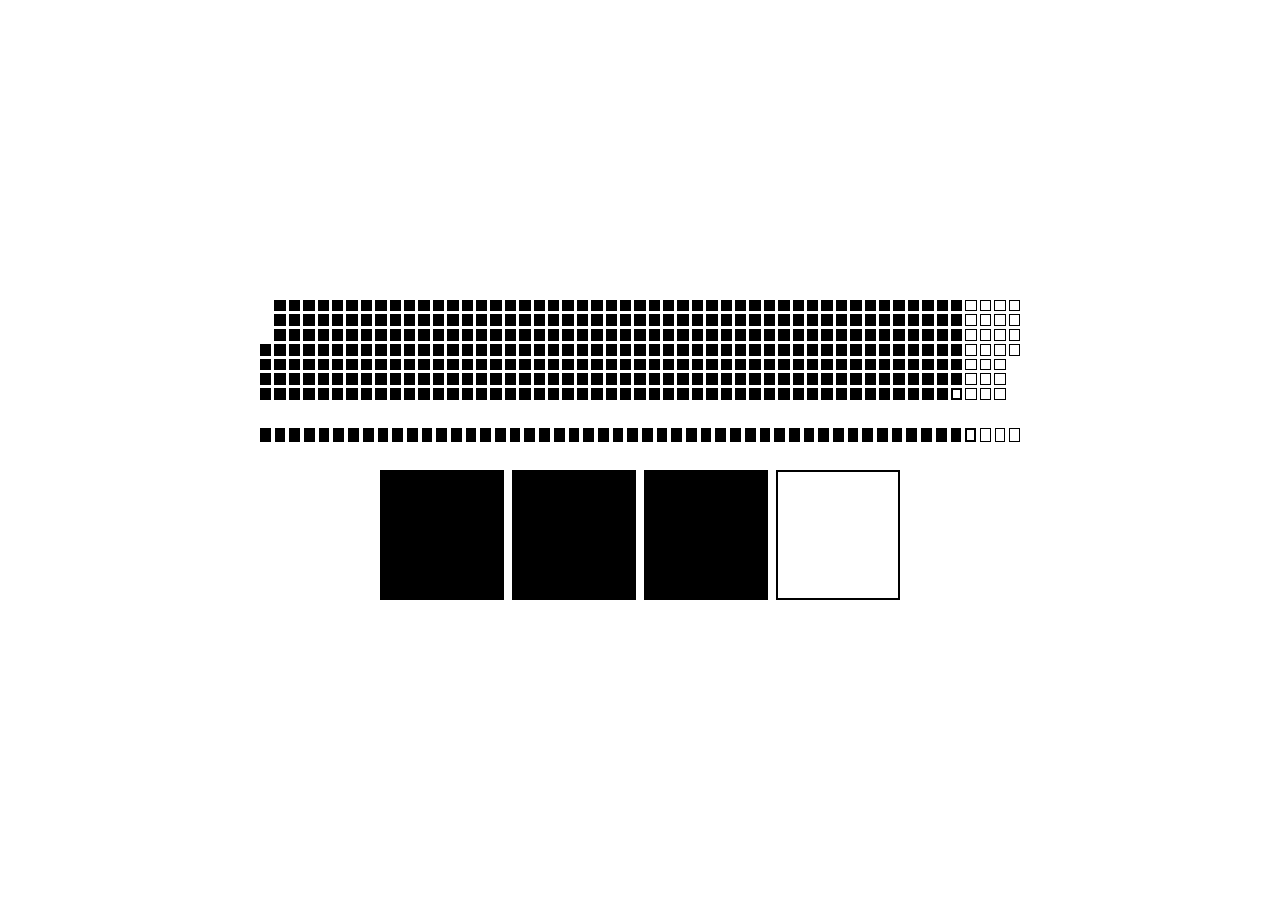
==== index.html @ 4dd5c766 "init: black & white 2026 year tracker" ====
<!DOCTYPE html>
<html lang="ru">
<head>
<meta charset="utf-8">
<meta name="viewport" content="width=device-width, initial-scale=1">
<title>2026</title>
<style>
  :root {
    --ink: #000;
    --paper: #fff;
    --line: #000;
  }
  * { box-sizing: border-box; }
  html, body {
    margin: 0;
    padding: 0;
    background: var(--paper);
    color: var(--ink);
    font-family: -apple-system, BlinkMacSystemFont, "Segoe UI", Helvetica, Arial, sans-serif;
  }
  body {
    min-height: 100vh;
    display: flex;
    align-items: center;
    justify-content: center;
    padding: 24px 16px;
  }
  .wrap {
    width: 100%;
    max-width: 760px;
    display: flex;
    flex-direction: column;
    gap: 28px;
    align-items: stretch;
  }
  .row {
    display: grid;
    gap: 3px;
    width: 100%;
  }
  .days {
    grid-template-columns: repeat(53, 1fr);
    grid-auto-rows: 1fr;
    aspect-ratio: 53 / 7;
  }
  .weeks {
    grid-template-columns: repeat(52, 1fr);
    aspect-ratio: 52 / 1;
    gap: 4px;
  }
  .quarters {
    grid-template-columns: repeat(4, 1fr);
    aspect-ratio: 4 / 1;
    gap: 8px;
    max-width: 520px;
    margin: 0 auto;
    width: 100%;
  }
  .cell {
    background: var(--paper);
    border: 1px solid var(--line);
    width: 100%;
    height: 100%;
  }
  .cell.empty {
    border: none;
    background: transparent;
  }
  .cell.past {
    background: var(--ink);
    border-color: var(--ink);
  }
  .cell.now {
    background: var(--paper);
    border: 2px solid var(--ink);
  }
  @media (max-width: 480px) {
    .row { gap: 2px; }
    .weeks { gap: 3px; }
    .quarters { gap: 6px; }
    .cell.now { border-width: 1.5px; }
  }
</style>
</head>
<body>
  <div class="wrap">
    <div id="days" class="row days"></div>
    <div id="weeks" class="row weeks"></div>
    <div id="quarters" class="row quarters"></div>
  </div>

<script>
(function () {
  var YEAR = 2026;
  var today = new Date();
  today.setHours(0, 0, 0, 0);

  var startOfYear = new Date(YEAR, 0, 1);
  startOfYear.setHours(0, 0, 0, 0);
  var endOfYear = new Date(YEAR + 1, 0, 1);
  var totalDays = Math.round((endOfYear - startOfYear) / 86400000); // 365 or 366

  // ---------- DAYS GRID: 53 columns x 7 rows, column-major ----------
  // Column = ISO-like week column, row = day-of-week (Mon..Sun = 0..6)
  var daysEl = document.getElementById('days');
  var jan1Dow = (startOfYear.getDay() + 6) % 7; // 0 = Mon ... 6 = Sun
  var totalCells = 53 * 7;
  // Build rows: row 0..6, each row holds 53 cells in left-to-right order.
  var rowFrags = [];
  for (var r = 0; r < 7; r++) rowFrags.push([]);

  for (var col = 0; col < 53; col++) {
    for (var row = 0; row < 7; row++) {
      // dayIndex within the year (0-based) for this (col,row), or -1 if outside
      var idx = col * 7 + row - jan1Dow;
      if (idx < 0 || idx >= totalDays) {
        rowFrags[row].push({ empty: true });
      } else {
        var d = new Date(YEAR, 0, 1 + idx);
        d.setHours(0, 0, 0, 0);
        var cls = '';
        if (d.getTime() < today.getTime()) cls = 'past';
        else if (d.getTime() === today.getTime()) cls = 'now';
        rowFrags[row].push({ empty: false, cls: cls });
      }
    }
  }
  // Now write in row-major order so CSS grid reads rows left-to-right.
  var html = '';
  for (var r2 = 0; r2 < 7; r2++) {
    for (var c2 = 0; c2 < 53; c2++) {
      var info = rowFrags[r2][c2];
      if (info.empty) {
        html += '<div class="cell empty"></div>';
      } else {
        html += '<div class="cell' + (info.cls ? ' ' + info.cls : '') + '"></div>';
      }
    }
  }
  daysEl.innerHTML = html;

  // ---------- WEEKS GRID: 52 cells, one per week ----------
  // Week n (0-based) covers days [n*7 .. n*7+6] from Jan 1.
  var weeksEl = document.getElementById('weeks');
  var weeksHtml = '';
  for (var w = 0; w < 52; w++) {
    var weekStart = new Date(YEAR, 0, 1 + w * 7);
    weekStart.setHours(0, 0, 0, 0);
    var weekEnd = new Date(YEAR, 0, 1 + w * 7 + 6);
    weekEnd.setHours(0, 0, 0, 0);
    var wcls = '';
    if (weekEnd.getTime() < today.getTime()) wcls = 'past';
    else if (today.getTime() >= weekStart.getTime() && today.getTime() <= weekEnd.getTime()) wcls = 'now';
    weeksHtml += '<div class="cell' + (wcls ? ' ' + wcls : '') + '"></div>';
  }
  weeksEl.innerHTML = weeksHtml;

  // ---------- QUARTERS: 4 cells ----------
  var quartersEl = document.getElementById('quarters');
  var qBoundaries = [
    [new Date(YEAR, 0, 1), new Date(YEAR, 2, 31)],
    [new Date(YEAR, 3, 1), new Date(YEAR, 5, 30)],
    [new Date(YEAR, 6, 1), new Date(YEAR, 8, 30)],
    [new Date(YEAR, 9, 1), new Date(YEAR, 11, 31)]
  ];
  var qHtml = '';
  for (var q = 0; q < 4; q++) {
    var qs = qBoundaries[q][0]; qs.setHours(0,0,0,0);
    var qe = qBoundaries[q][1]; qe.setHours(0,0,0,0);
    var qcls = '';
    if (qe.getTime() < today.getTime()) qcls = 'past';
    else if (today.getTime() >= qs.getTime() && today.getTime() <= qe.getTime()) qcls = 'now';
    qHtml += '<div class="cell' + (qcls ? ' ' + qcls : '') + '"></div>';
  }
  quartersEl.innerHTML = qHtml;
})();
</script>
</body>
</html>
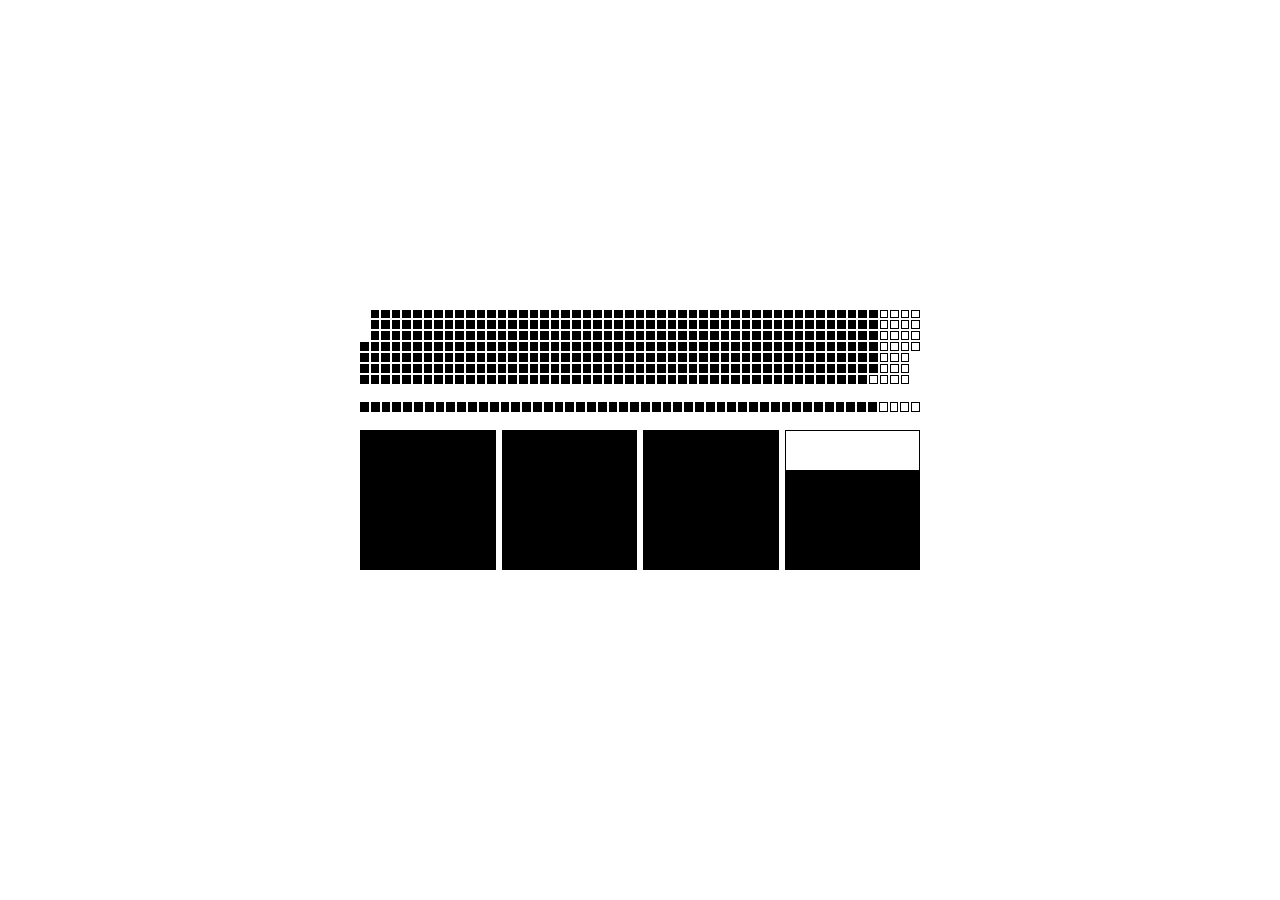
==== commit 7b156683: "add analog MSK clock page; refine year tracker (smaller cells, partial-fill quarters, year %, auto y" ====
--- a/index.html
+++ b/index.html
@@ -3,12 +3,11 @@
 <head>
 <meta charset="utf-8">
 <meta name="viewport" content="width=device-width, initial-scale=1">
-<title>2026</title>
+<title>Year tracker</title>
 <style>
   :root {
     --ink: #000;
     --paper: #fff;
-    --line: #000;
   }
   * { box-sizing: border-box; }
   html, body {
@@ -23,62 +22,80 @@
     display: flex;
     align-items: center;
     justify-content: center;
-    padding: 24px 16px;
+    padding: 20px 14px;
   }
   .wrap {
     width: 100%;
-    max-width: 760px;
+    max-width: 560px;
     display: flex;
     flex-direction: column;
-    gap: 28px;
+    gap: 18px;
     align-items: stretch;
   }
   .row {
     display: grid;
-    gap: 3px;
     width: 100%;
   }
   .days {
     grid-template-columns: repeat(53, 1fr);
     grid-auto-rows: 1fr;
     aspect-ratio: 53 / 7;
+    gap: 2px;
   }
   .weeks {
     grid-template-columns: repeat(52, 1fr);
     aspect-ratio: 52 / 1;
-    gap: 4px;
+    gap: 2px;
+  }
+  .hours {
+    grid-template-columns: repeat(24, 1fr);
+    aspect-ratio: 24 / 1;
+    gap: 3px;
   }
   .quarters {
     grid-template-columns: repeat(4, 1fr);
     aspect-ratio: 4 / 1;
-    gap: 8px;
-    max-width: 520px;
-    margin: 0 auto;
-    width: 100%;
+    gap: 6px;
   }
   .cell {
     background: var(--paper);
-    border: 1px solid var(--line);
+    border: 1px solid var(--ink);
     width: 100%;
     height: 100%;
-  }
-  .cell.empty {
-    border: none;
-    background: transparent;
-  }
+    position: relative;
+    overflow: hidden;
+  }
+  .cell.empty { border: none; background: transparent; }
   .cell.past {
     background: var(--ink);
     border-color: var(--ink);
   }
   .cell.now {
     background: var(--paper);
-    border: 2px solid var(--ink);
+    border: 1.5px solid var(--ink);
+  }
+  /* Partial-fill cells (quarters, current hour): solid border + inner fill */
+  .cell.partial { background: var(--paper); }
+  .cell.partial > i {
+    position: absolute;
+    left: 0;
+    right: 0;
+    bottom: 0;
+    background: var(--ink);
+    display: block;
+  }
+  .percent {
+    text-align: center;
+    font-size: 13px;
+    letter-spacing: 0.04em;
+    font-variant-numeric: tabular-nums;
+    margin-top: 2px;
   }
   @media (max-width: 480px) {
-    .row { gap: 2px; }
-    .weeks { gap: 3px; }
-    .quarters { gap: 6px; }
-    .cell.now { border-width: 1.5px; }
+    .wrap { gap: 14px; }
+    .days, .weeks { gap: 1.5px; }
+    .quarters { gap: 4px; }
+    .hours { gap: 2px; }
   }
 </style>
 </head>
@@ -87,92 +104,153 @@
     <div id="days" class="row days"></div>
     <div id="weeks" class="row weeks"></div>
     <div id="quarters" class="row quarters"></div>
+    <div id="percent" class="percent"></div>
   </div>
 
 <script>
 (function () {
-  var YEAR = 2026;
-  var today = new Date();
-  today.setHours(0, 0, 0, 0);
-
-  var startOfYear = new Date(YEAR, 0, 1);
-  startOfYear.setHours(0, 0, 0, 0);
-  var endOfYear = new Date(YEAR + 1, 0, 1);
-  var totalDays = Math.round((endOfYear - startOfYear) / 86400000); // 365 or 366
-
-  // ---------- DAYS GRID: 53 columns x 7 rows, column-major ----------
-  // Column = ISO-like week column, row = day-of-week (Mon..Sun = 0..6)
-  var daysEl = document.getElementById('days');
-  var jan1Dow = (startOfYear.getDay() + 6) % 7; // 0 = Mon ... 6 = Sun
-  var totalCells = 53 * 7;
-  // Build rows: row 0..6, each row holds 53 cells in left-to-right order.
-  var rowFrags = [];
-  for (var r = 0; r < 7; r++) rowFrags.push([]);
-
-  for (var col = 0; col < 53; col++) {
-    for (var row = 0; row < 7; row++) {
-      // dayIndex within the year (0-based) for this (col,row), or -1 if outside
-      var idx = col * 7 + row - jan1Dow;
-      if (idx < 0 || idx >= totalDays) {
-        rowFrags[row].push({ empty: true });
+  function startOfDay(d) {
+    var x = new Date(d);
+    x.setHours(0, 0, 0, 0);
+    return x;
+  }
+
+  // Get current Moscow time as a plain object {y,m,d,h,min}
+  // Uses Intl to read parts in Europe/Moscow regardless of host TZ.
+  function moscowNow() {
+    var fmt = new Intl.DateTimeFormat('en-GB', {
+      timeZone: 'Europe/Moscow',
+      year: 'numeric', month: '2-digit', day: '2-digit',
+      hour: '2-digit', minute: '2-digit', second: '2-digit',
+      hour12: false
+    });
+    var parts = {};
+    fmt.formatToParts(new Date()).forEach(function (p) {
+      if (p.type !== 'literal') parts[p.type] = p.value;
+    });
+    return {
+      year: +parts.year,
+      month: +parts.month,   // 1..12
+      day: +parts.day,       // 1..31
+      hour: +parts.hour % 24,
+      minute: +parts.minute,
+      second: +parts.second
+    };
+  }
+
+  function render() {
+    var msk = moscowNow();
+    var YEAR = msk.year;
+    // "Today" anchored to Moscow date — used for marking past/current days.
+    var today = new Date(YEAR, msk.month - 1, msk.day);
+    today.setHours(0, 0, 0, 0);
+
+    var startOfYear = new Date(YEAR, 0, 1); startOfYear.setHours(0, 0, 0, 0);
+    var endOfYear = new Date(YEAR + 1, 0, 1);
+    var totalDays = Math.round((endOfYear - startOfYear) / 86400000);
+
+    // Days passed (whole days completed) + fraction of current day by MSK clock.
+    var daysCompleted = Math.round((today - startOfYear) / 86400000);
+    var dayFrac = (msk.hour * 3600 + msk.minute * 60 + msk.second) / 86400;
+    var yearProgress = (daysCompleted + dayFrac) / totalDays;
+
+    // ---------- DAYS GRID: 53 columns × 7 rows ----------
+    var daysEl = document.getElementById('days');
+    var jan1Dow = (startOfYear.getDay() + 6) % 7; // Mon=0..Sun=6
+    var rows = [];
+    for (var r = 0; r < 7; r++) rows.push([]);
+    for (var col = 0; col < 53; col++) {
+      for (var row = 0; row < 7; row++) {
+        var idx = col * 7 + row - jan1Dow;
+        if (idx < 0 || idx >= totalDays) {
+          rows[row].push(null);
+        } else {
+          var d = new Date(YEAR, 0, 1 + idx); d.setHours(0, 0, 0, 0);
+          var cls = '';
+          if (d.getTime() < today.getTime()) cls = 'past';
+          else if (d.getTime() === today.getTime()) cls = 'now';
+          rows[row].push(cls);
+        }
+      }
+    }
+    var html = '';
+    for (var r2 = 0; r2 < 7; r2++) {
+      for (var c2 = 0; c2 < 53; c2++) {
+        var info = rows[r2][c2];
+        if (info === null) html += '<div class="cell empty"></div>';
+        else html += '<div class="cell' + (info ? ' ' + info : '') + '"></div>';
+      }
+    }
+    daysEl.innerHTML = html;
+
+    // ---------- WEEKS GRID: 52 cells ----------
+    var weeksEl = document.getElementById('weeks');
+    var weeksHtml = '';
+    for (var w = 0; w < 52; w++) {
+      var ws = new Date(YEAR, 0, 1 + w * 7); ws.setHours(0, 0, 0, 0);
+      var we = new Date(YEAR, 0, 1 + w * 7 + 6); we.setHours(0, 0, 0, 0);
+      var wcls = '';
+      if (we.getTime() < today.getTime()) wcls = 'past';
+      else if (today.getTime() >= ws.getTime() && today.getTime() <= we.getTime()) wcls = 'now';
+      weeksHtml += '<div class="cell' + (wcls ? ' ' + wcls : '') + '"></div>';
+    }
+    weeksEl.innerHTML = weeksHtml;
+
+    // ---------- QUARTERS: 4 cells with partial fill by days ----------
+    var quartersEl = document.getElementById('quarters');
+    var qBoundaries = [
+      [new Date(YEAR, 0, 1),  new Date(YEAR, 3, 1)],
+      [new Date(YEAR, 3, 1),  new Date(YEAR, 6, 1)],
+      [new Date(YEAR, 6, 1),  new Date(YEAR, 9, 1)],
+      [new Date(YEAR, 9, 1),  new Date(YEAR + 1, 0, 1)]
+    ];
+    var qHtml = '';
+    for (var q = 0; q < 4; q++) {
+      var qs = qBoundaries[q][0]; qs.setHours(0,0,0,0);
+      var qe = qBoundaries[q][1]; qe.setHours(0,0,0,0);
+      var qTotalDays = Math.round((qe - qs) / 86400000);
+      var nowMs = today.getTime() + dayFrac * 86400000;
+      var passedMs = nowMs - qs.getTime();
+      var frac = passedMs / (qTotalDays * 86400000);
+      if (frac <= 0) {
+        qHtml += '<div class="cell"></div>';
+      } else if (frac >= 1) {
+        qHtml += '<div class="cell past"></div>';
       } else {
-        var d = new Date(YEAR, 0, 1 + idx);
-        d.setHours(0, 0, 0, 0);
-        var cls = '';
-        if (d.getTime() < today.getTime()) cls = 'past';
-        else if (d.getTime() === today.getTime()) cls = 'now';
-        rowFrags[row].push({ empty: false, cls: cls });
-      }
-    }
-  }
-  // Now write in row-major order so CSS grid reads rows left-to-right.
-  var html = '';
-  for (var r2 = 0; r2 < 7; r2++) {
-    for (var c2 = 0; c2 < 53; c2++) {
-      var info = rowFrags[r2][c2];
-      if (info.empty) {
-        html += '<div class="cell empty"></div>';
+        var pct = (frac * 100).toFixed(2);
+        qHtml += '<div class="cell partial"><i style="height:' + pct + '%"></i></div>';
+      }
+    }
+    quartersEl.innerHTML = qHtml;
+
+    // ---------- HOURS: 24 cells, MSK ----------
+    var hoursEl = document.getElementById('hours');
+    var hoursHtml = '';
+    for (var h = 0; h < 24; h++) {
+      if (h < msk.hour) {
+        hoursHtml += '<div class="cell past"></div>';
+      } else if (h === msk.hour) {
+        var minFrac = (msk.minute * 60 + msk.second) / 3600;
+        var mpct = (minFrac * 100).toFixed(2);
+        if (minFrac <= 0) {
+          hoursHtml += '<div class="cell"></div>';
+        } else {
+          hoursHtml += '<div class="cell partial"><i style="height:' + mpct + '%"></i></div>';
+        }
       } else {
-        html += '<div class="cell' + (info.cls ? ' ' + info.cls : '') + '"></div>';
-      }
-    }
-  }
-  daysEl.innerHTML = html;
-
-  // ---------- WEEKS GRID: 52 cells, one per week ----------
-  // Week n (0-based) covers days [n*7 .. n*7+6] from Jan 1.
-  var weeksEl = document.getElementById('weeks');
-  var weeksHtml = '';
-  for (var w = 0; w < 52; w++) {
-    var weekStart = new Date(YEAR, 0, 1 + w * 7);
-    weekStart.setHours(0, 0, 0, 0);
-    var weekEnd = new Date(YEAR, 0, 1 + w * 7 + 6);
-    weekEnd.setHours(0, 0, 0, 0);
-    var wcls = '';
-    if (weekEnd.getTime() < today.getTime()) wcls = 'past';
-    else if (today.getTime() >= weekStart.getTime() && today.getTime() <= weekEnd.getTime()) wcls = 'now';
-    weeksHtml += '<div class="cell' + (wcls ? ' ' + wcls : '') + '"></div>';
-  }
-  weeksEl.innerHTML = weeksHtml;
-
-  // ---------- QUARTERS: 4 cells ----------
-  var quartersEl = document.getElementById('quarters');
-  var qBoundaries = [
-    [new Date(YEAR, 0, 1), new Date(YEAR, 2, 31)],
-    [new Date(YEAR, 3, 1), new Date(YEAR, 5, 30)],
-    [new Date(YEAR, 6, 1), new Date(YEAR, 8, 30)],
-    [new Date(YEAR, 9, 1), new Date(YEAR, 11, 31)]
-  ];
-  var qHtml = '';
-  for (var q = 0; q < 4; q++) {
-    var qs = qBoundaries[q][0]; qs.setHours(0,0,0,0);
-    var qe = qBoundaries[q][1]; qe.setHours(0,0,0,0);
-    var qcls = '';
-    if (qe.getTime() < today.getTime()) qcls = 'past';
-    else if (today.getTime() >= qs.getTime() && today.getTime() <= qe.getTime()) qcls = 'now';
-    qHtml += '<div class="cell' + (qcls ? ' ' + qcls : '') + '"></div>';
-  }
-  quartersEl.innerHTML = qHtml;
+        hoursHtml += '<div class="cell"></div>';
+      }
+    }
+    hoursEl.innerHTML = hoursHtml;
+
+    // ---------- PERCENT ----------
+    var pctEl = document.getElementById('percent');
+    pctEl.textContent = (yearProgress * 100).toFixed(2) + '% / ' + YEAR;
+  }
+
+  render();
+  // Refresh every 30 seconds — keeps hours/percent live and handles year rollover automatically.
+  setInterval(render, 30000);
 })();
 </script>
 </body>
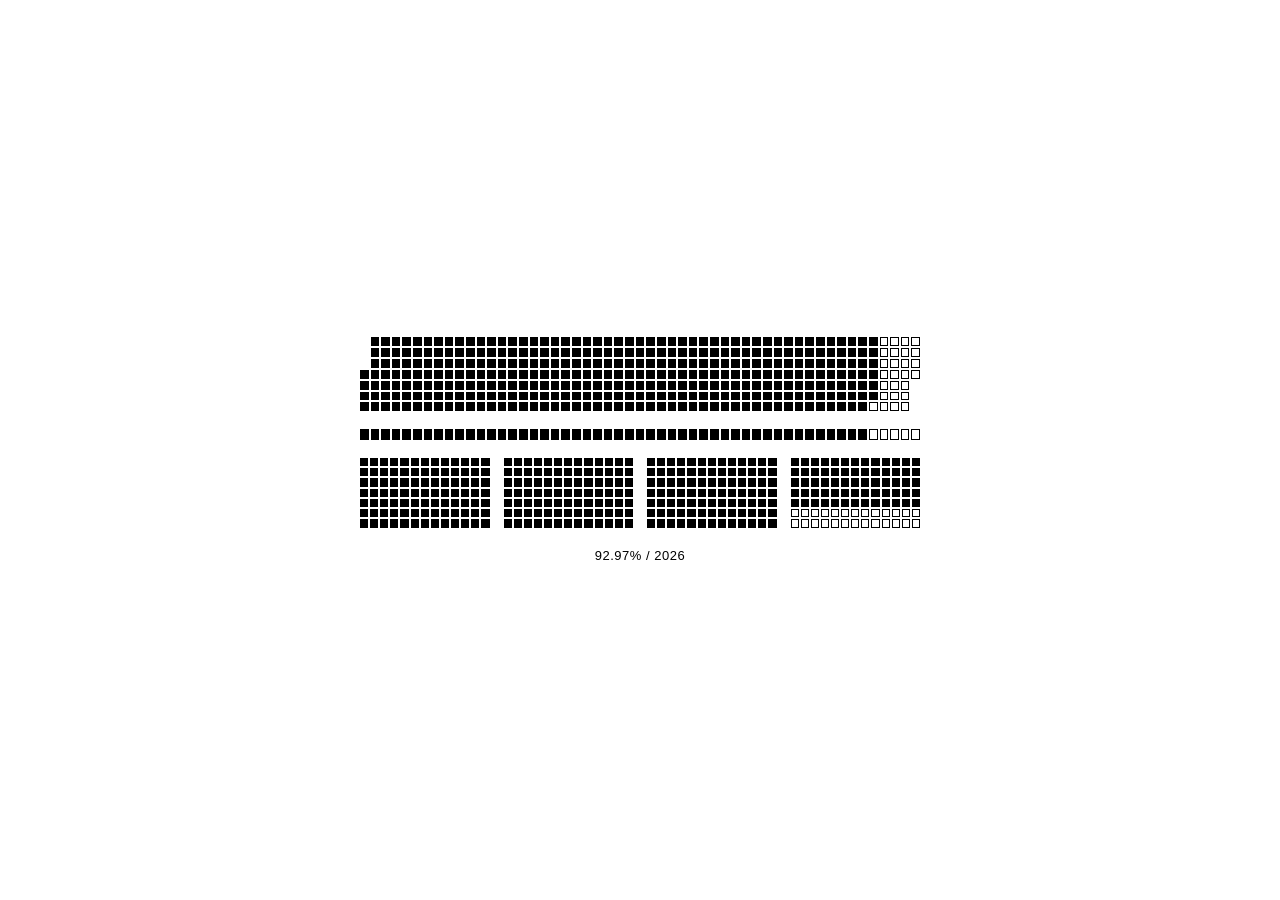
==== commit 7bbd3ed4: "align weeks row to day columns, rebuild quarters as day grids, replace clock with life tracker - fix" ====
--- a/index.html
+++ b/index.html
@@ -42,20 +42,23 @@
     aspect-ratio: 53 / 7;
     gap: 2px;
   }
+  /* Same 53 columns as the days grid — each week sits exactly under its column. */
   .weeks {
-    grid-template-columns: repeat(52, 1fr);
-    aspect-ratio: 52 / 1;
+    grid-template-columns: repeat(53, 1fr);
+    aspect-ratio: 53 / 1;
     gap: 2px;
-  }
-  .hours {
-    grid-template-columns: repeat(24, 1fr);
-    aspect-ratio: 24 / 1;
-    gap: 3px;
   }
   .quarters {
     grid-template-columns: repeat(4, 1fr);
-    aspect-ratio: 4 / 1;
-    gap: 6px;
+    gap: 14px;
+  }
+  /* Each quarter is its own little grid: 13 weeks × 7 days = 91 cells, no ragged edge. */
+  .quarter {
+    display: grid;
+    grid-template-columns: repeat(13, 1fr);
+    grid-auto-rows: 1fr;
+    aspect-ratio: 13 / 7;
+    gap: 2px;
   }
   .cell {
     background: var(--paper);
@@ -93,9 +96,8 @@
   }
   @media (max-width: 480px) {
     .wrap { gap: 14px; }
-    .days, .weeks { gap: 1.5px; }
-    .quarters { gap: 4px; }
-    .hours { gap: 2px; }
+    .days, .weeks, .quarter { gap: 1.5px; }
+    .quarters { gap: 8px; }
   }
 </style>
 </head>
@@ -183,12 +185,20 @@
     }
     daysEl.innerHTML = html;
 
-    // ---------- WEEKS GRID: 52 cells ----------
+    // ---------- WEEKS GRID: 53 cells, one per column of the days grid ----------
+    // Week w covers exactly the days shown in column w above, so the two rows line up.
     var weeksEl = document.getElementById('weeks');
     var weeksHtml = '';
-    for (var w = 0; w < 52; w++) {
-      var ws = new Date(YEAR, 0, 1 + w * 7); ws.setHours(0, 0, 0, 0);
-      var we = new Date(YEAR, 0, 1 + w * 7 + 6); we.setHours(0, 0, 0, 0);
+    for (var w = 0; w < 53; w++) {
+      // First and last columns are clipped by the year boundaries.
+      var firstIdx = Math.max(0, w * 7 - jan1Dow);
+      var lastIdx = Math.min(totalDays - 1, w * 7 + 6 - jan1Dow);
+      if (firstIdx > lastIdx) {
+        weeksHtml += '<div class="cell empty"></div>';
+        continue;
+      }
+      var ws = new Date(YEAR, 0, 1 + firstIdx); ws.setHours(0, 0, 0, 0);
+      var we = new Date(YEAR, 0, 1 + lastIdx); we.setHours(0, 0, 0, 0);
       var wcls = '';
       if (we.getTime() < today.getTime()) wcls = 'past';
       else if (today.getTime() >= ws.getTime() && today.getTime() <= we.getTime()) wcls = 'now';
@@ -196,7 +206,10 @@
     }
     weeksEl.innerHTML = weeksHtml;
 
-    // ---------- QUARTERS: 4 cells with partial fill by days ----------
+    // ---------- QUARTERS: 4 mini grids of 13 weeks × 7 days ----------
+    // A quarter runs 90–92 days, so cells map to it proportionally rather than
+    // one-per-day: that keeps all four blocks perfect rectangles with no gaps,
+    // at the cost of at most a single day of rounding.
     var quartersEl = document.getElementById('quarters');
     var qBoundaries = [
       [new Date(YEAR, 0, 1),  new Date(YEAR, 3, 1)],
@@ -209,39 +222,27 @@
       var qs = qBoundaries[q][0]; qs.setHours(0,0,0,0);
       var qe = qBoundaries[q][1]; qe.setHours(0,0,0,0);
       var qTotalDays = Math.round((qe - qs) / 86400000);
-      var nowMs = today.getTime() + dayFrac * 86400000;
-      var passedMs = nowMs - qs.getTime();
-      var frac = passedMs / (qTotalDays * 86400000);
-      if (frac <= 0) {
-        qHtml += '<div class="cell"></div>';
-      } else if (frac >= 1) {
-        qHtml += '<div class="cell past"></div>';
-      } else {
-        var pct = (frac * 100).toFixed(2);
-        qHtml += '<div class="cell partial"><i style="height:' + pct + '%"></i></div>';
-      }
+      var QCELLS = 91;
+      // How many cells the elapsed part of this quarter fills right now.
+      var daysIntoQ = (today.getTime() - qs.getTime()) / 86400000;
+      var filled = Math.round(daysIntoQ / qTotalDays * QCELLS);
+      if (filled < 0) filled = 0;
+      if (filled > QCELLS) filled = QCELLS;
+
+      var cellsHtml = '';
+      for (var i = 0; i < QCELLS; i++) {
+        // Column-major, same reading direction as the days grid above.
+        var col = Math.floor(i / 7);
+        var row = i % 7;
+        var idxQ = col * 7 + row;
+        var qcls = '';
+        if (idxQ < filled) qcls = 'past';
+        else if (idxQ === filled && filled > 0) qcls = 'now';
+        cellsHtml += '<div class="cell' + (qcls ? ' ' + qcls : '') + '"></div>';
+      }
+      qHtml += '<div class="quarter">' + cellsHtml + '</div>';
     }
     quartersEl.innerHTML = qHtml;
-
-    // ---------- HOURS: 24 cells, MSK ----------
-    var hoursEl = document.getElementById('hours');
-    var hoursHtml = '';
-    for (var h = 0; h < 24; h++) {
-      if (h < msk.hour) {
-        hoursHtml += '<div class="cell past"></div>';
-      } else if (h === msk.hour) {
-        var minFrac = (msk.minute * 60 + msk.second) / 3600;
-        var mpct = (minFrac * 100).toFixed(2);
-        if (minFrac <= 0) {
-          hoursHtml += '<div class="cell"></div>';
-        } else {
-          hoursHtml += '<div class="cell partial"><i style="height:' + mpct + '%"></i></div>';
-        }
-      } else {
-        hoursHtml += '<div class="cell"></div>';
-      }
-    }
-    hoursEl.innerHTML = hoursHtml;
 
     // ---------- PERCENT ----------
     var pctEl = document.getElementById('percent');
